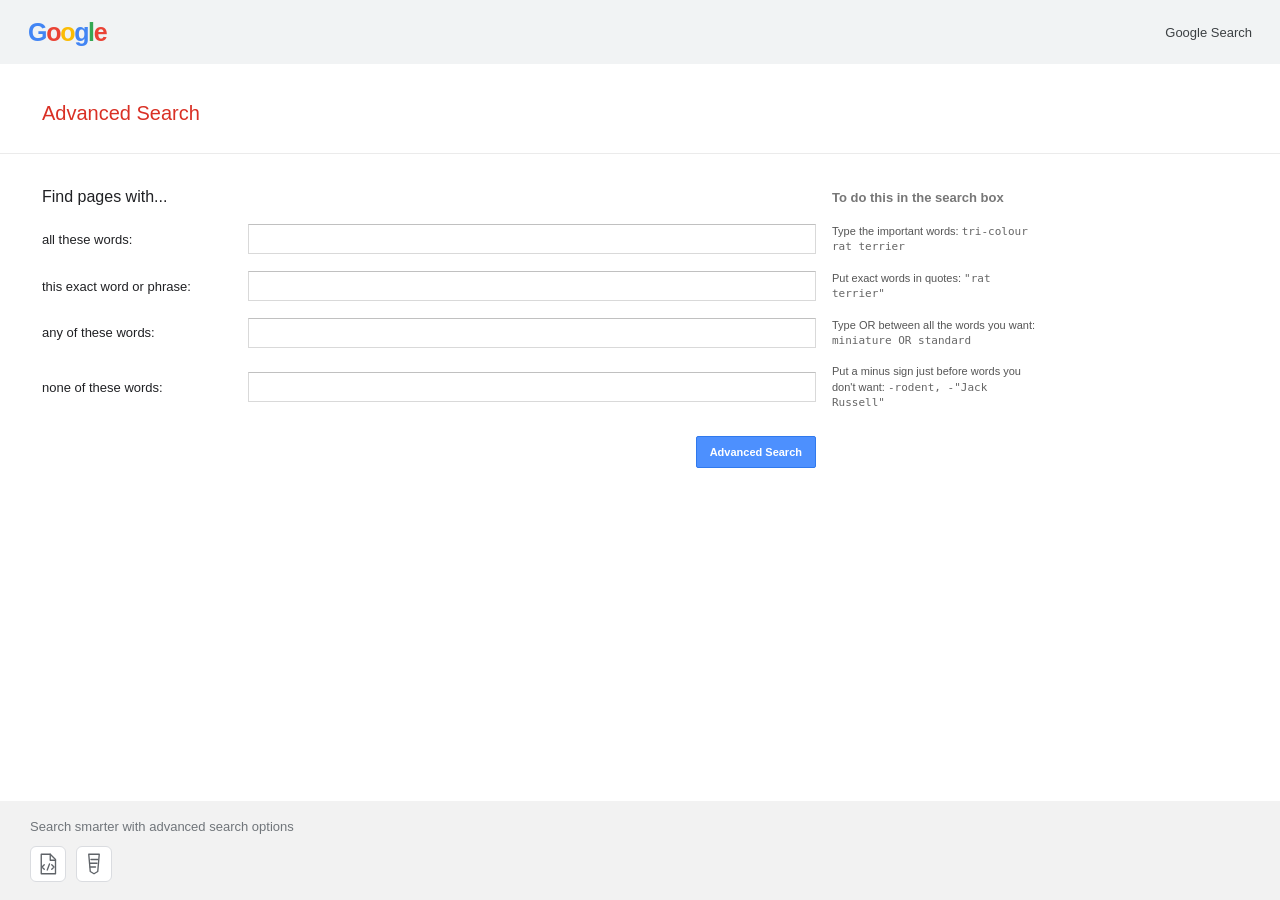
==== advanced.html @ 950725e0 "comit" ====
<!DOCTYPE html>
<html lang="en">
<head>
  <meta charset="UTF-8">
  <meta name="viewport" content="width=device-width, initial-scale=1.0">
  <title>Google Advanced Search</title>
  <link rel="stylesheet" href="styles.css">
</head>
<body class="advanced-page">
  <header class="advanced-header">
    <a class="mini-logo" href="index.html" aria-label="Google home"><span class="blue">G</span><span class="red">o</span><span class="yellow">o</span><span class="blue">g</span><span class="green">l</span><span class="red">e</span></a>
    <a class="top-link" href="index.html">Google Search</a>
  </header>
  <main class="advanced-main">
    <h1>Advanced Search</h1>
    <div class="advanced-rule"></div>
    <form action="https://www.google.com/search" method="get" class="advanced-form">
      <div class="advanced-intro"><span>Find pages with...</span><span class="how-heading">To do this in the search box</span></div>
      <label class="advanced-row"><span>all these words:</span><input type="text" name="as_q" aria-label="All these words"><small>Type the important words: <b>tri-colour rat terrier</b></small></label>
      <label class="advanced-row"><span>this exact word or phrase:</span><input type="text" name="as_epq" aria-label="This exact word or phrase"><small>Put exact words in quotes: <b>"rat terrier"</b></small></label>
      <label class="advanced-row"><span>any of these words:</span><input type="text" name="as_oq" aria-label="Any of these words"><small>Type OR between all the words you want: <b>miniature OR standard</b></small></label>
      <label class="advanced-row"><span>none of these words:</span><input type="text" name="as_eq" aria-label="None of these words"><small>Put a minus sign just before words you don't want: <b>-rodent, -"Jack Russell"</b></small></label>
      <div class="advanced-submit"><button type="submit">Advanced Search</button></div>
    </form>
  </main>
  <footer class="advanced-footer">
    <span>Search smarter with advanced search options</span>
    <nav class="validator-links" aria-label="Validace stránky">
      <a href="https://validator.w3.org/nu/?doc=https%3A%2F%2Fraw.githack.com%2Fvixiik%2Fgooglesearch%2Fmain%2Fadvanced.html" aria-label="Validovat HTML této stránky" title="Validovat HTML této stránky">
        <svg viewBox="0 0 32 32" aria-hidden="true"><path d="M7 3h12l7 7v19H7z"></path><path d="M19 3v8h7M11 17l-3 3 3 3m10-6 3 3-3 3m-3-7-3 8"></path></svg>
      </a>
      <a href="https://jigsaw.w3.org/css-validator/validator?uri=https%3A%2F%2Fraw.githack.com%2Fvixiik%2Fgooglesearch%2Fmain%2Fstyles.css&amp;profile=css3svg&amp;usermedium=all&amp;warning=1&amp;vextwarning=&amp;lang=cs" aria-label="Validovat CSS této stránky" title="Validovat CSS této stránky">
        <svg viewBox="0 0 32 32" aria-hidden="true"><path d="M9 3h14l-2 23-5 3-5-3z"></path><path d="M12 10h9m-10 5h9m-9 5h7"></path></svg>
      </a>
    </nav>
  </footer>
</body>
</html>
---- styles.css ----
* { box-sizing: border-box; }
:root { font-family: Arial, Helvetica, sans-serif; color: #202124; }
body { margin: 0; min-height: 100vh; }
a { color: inherit; text-decoration: none; }
a:hover { text-decoration: underline; }
.top-nav { display: flex; justify-content: flex-end; align-items: center; gap: 22px; padding: 22px 30px; font-size: 13px; }
.home-page { display: flex; flex-direction: column; }
.home-main { flex: 1; display: flex; flex-direction: column; align-items: center; padding: 105px 22px 80px; }
.google-logo { display: inline-flex; align-items: baseline; font-family: "Google Sans", Arial, sans-serif; font-size: 86px; font-weight: 500; letter-spacing: -5px; line-height: 1.1; margin-bottom: 28px; }
.blue { color: #4285f4; }.red { color: #ea4335; }.yellow { color: #fbbc05; }.green { color: #34a853; }
.search-form { width: min(100%, 584px); }
.search-box { width: 100%; height: 48px; border: 1px solid #dfe1e5; border-radius: 28px; display: flex; align-items: center; padding: 0 15px; transition: box-shadow .15s, border-color .15s; }
.search-box:hover, .search-box:focus-within { border-color: transparent; box-shadow: 0 1px 6px rgba(32,33,36,.28); }
.search-icon { width: 20px; height: 20px; flex: 0 0 auto; fill: none; stroke: #9aa0a6; stroke-width: 1.8; margin-right: 12px; }
.search-box input { border: 0; outline: 0; flex: 1; min-width: 0; font-size: 16px; color: #202124; background: transparent; }
.search-actions { display: flex; justify-content: center; gap: 12px; margin-top: 28px; }
.search-button { font-size: 14px; color: #3c4043; background: #f8f9fa; border: 1px solid #f8f9fa; border-radius: 4px; padding: 10px 16px; cursor: pointer; }
.search-button:hover { box-shadow: 0 1px 1px rgba(0,0,0,.1); border-color: #dadce0; }
.footer { background: #f2f2f2; color: #70757a; padding: 18px 30px; font-size: 13px; }
.validator-links { display: flex; gap: 10px; align-items: center; margin-top: 12px; }
.validator-links a { display: inline-flex; width: 36px; height: 36px; align-items: center; justify-content: center; border: 1px solid #dadce0; border-radius: 6px; color: #5f6368; background: #fff; }
.validator-links a:hover, .validator-links a:focus-visible { color: #1a73e8; border-color: #1a73e8; }
.validator-links svg { width: 24px; height: 24px; fill: none; stroke: currentColor; stroke-width: 1.8; stroke-linecap: round; stroke-linejoin: round; }
.image-page .home-main { padding-top: 105px; }
.image-label { font-size: 16px; letter-spacing: 0; color: #4285f4; margin-left: 10px; font-weight: 400; }
.advanced-page { min-height: 100vh; display: flex; flex-direction: column; }
.advanced-header { height: 64px; display: flex; align-items: center; justify-content: space-between; padding: 0 28px; background: #f1f3f4; }
.mini-logo { font-size: 25px; letter-spacing: -1.3px; font-weight: 600; }
.top-link { font-size: 13px; color: #3c4043; }
.advanced-main { padding: 38px 42px 50px; flex: 1; }
.advanced-main h1 { color: #d93025; font-size: 20px; font-weight: 400; margin: 0 0 28px; }
.advanced-rule { height: 1px; background: #ebebeb; margin: 0 -42px 34px; }
.advanced-form { max-width: 1000px; }
.advanced-intro, .advanced-row { display: grid; grid-template-columns: 190px minmax(220px, 570px) minmax(210px, 1fr); gap: 16px; align-items: center; }
.advanced-intro { font-size: 16px; margin-bottom: 18px; }
.how-heading { grid-column: 3; color: #777; font-size: 13px; font-weight: 700; }
.advanced-row { margin: 0 0 16px; font-size: 13px; }
.advanced-row input { width: 100%; height: 30px; border: 1px solid #d9d9d9; border-top-color: #c0c0c0; padding: 4px 8px; font: inherit; outline: none; }
.advanced-row input:focus { border: 1px solid #4d90fe; box-shadow: inset 0 1px 2px rgba(0,0,0,.1); }
.advanced-row small { color: #555; font-size: 11px; line-height: 1.4; }
.advanced-row small b { color: #666; font-family: monospace; font-weight: 400; }
.advanced-submit { display: grid; grid-template-columns: 190px minmax(220px, 570px) minmax(210px, 1fr); gap: 16px; margin-top: 25px; }
.advanced-submit button { grid-column: 2; justify-self: end; background: #4d90fe; border: 1px solid #3079ed; border-radius: 2px; color: white; padding: 9px 13px; font-size: 11px; font-weight: 700; cursor: pointer; }
.advanced-submit button:hover { background: #357ae8; border-color: #2f5bb7; }
.advanced-footer { background: #f2f2f2; color: #70757a; padding: 18px 30px; font-size: 13px; }
@media (max-width: 760px) {
  .home-main { padding-top: 80px; }
  .google-logo { font-size: 68px; }
  .advanced-main { padding: 28px 22px 40px; }
  .advanced-rule { margin-left: -22px; margin-right: -22px; }
  .advanced-intro, .advanced-row { grid-template-columns: 1fr; gap: 7px; }
  .how-heading, .advanced-row small { display: none; }
  .advanced-submit { grid-template-columns: 1fr; }
  .advanced-submit button { grid-column: 1; }
}
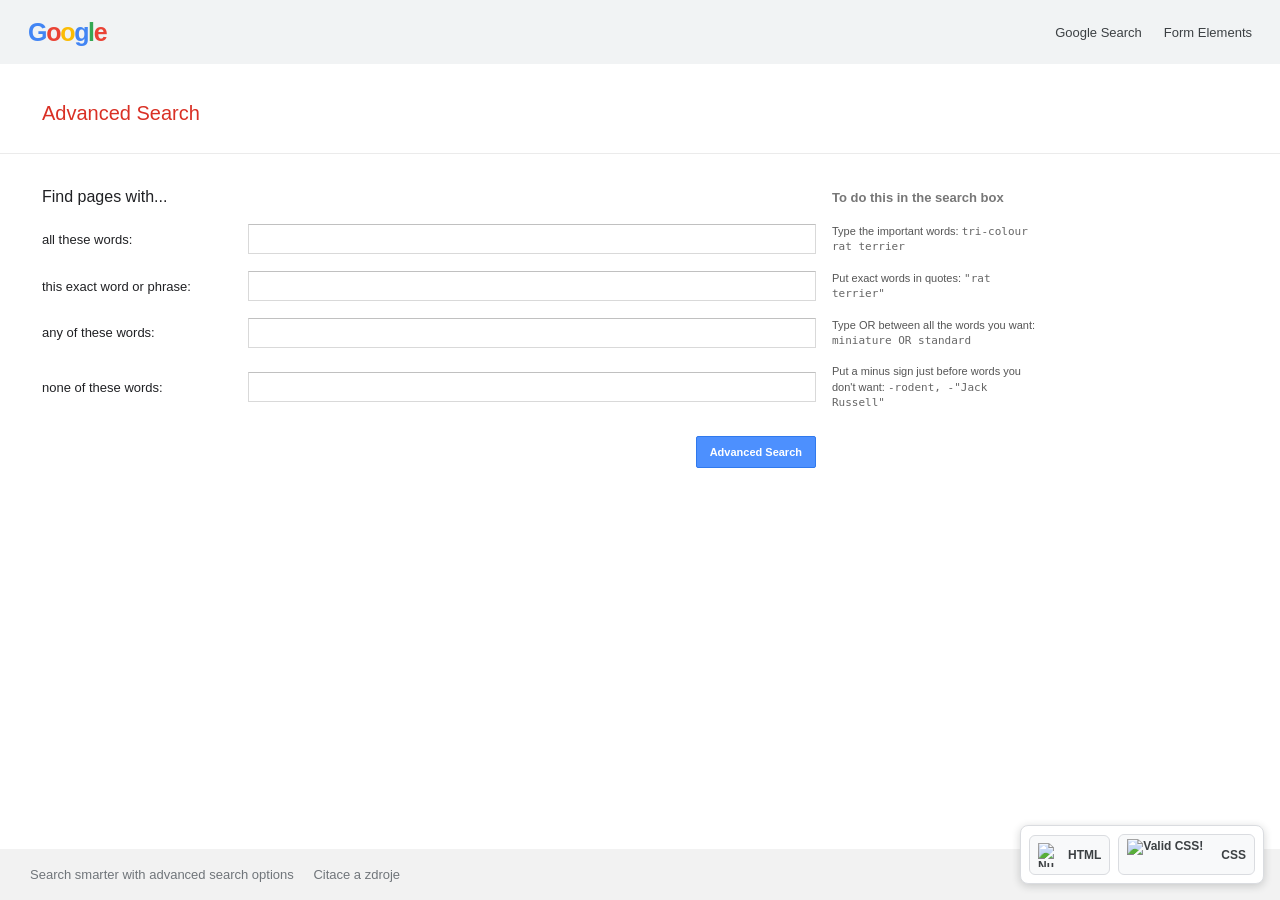
==== commit ab8730e4: "dadadad" ====
--- a/advanced.html
+++ b/advanced.html
@@ -9,7 +9,10 @@
 <body class="advanced-page">
   <header class="advanced-header">
     <a class="mini-logo" href="index.html" aria-label="Google home"><span class="blue">G</span><span class="red">o</span><span class="yellow">o</span><span class="blue">g</span><span class="green">l</span><span class="red">e</span></a>
-    <a class="top-link" href="index.html">Google Search</a>
+    <nav class="demo-header-links" aria-label="Main navigation">
+      <a class="top-link" href="index.html">Google Search</a>
+      <a class="top-link" href="form-elements.html">Form Elements</a>
+    </nav>
   </header>
   <main class="advanced-main">
     <h1>Advanced Search</h1>
@@ -25,12 +28,15 @@
   </main>
   <footer class="advanced-footer">
     <span>Search smarter with advanced search options</span>
+    <a class="citations-link" href="https://github.com/vixiik/tomasgoogle/blob/main/citace.md" target="_blank" rel="noopener noreferrer">Citace a zdroje</a>
     <nav class="validator-links" aria-label="Validace stránky">
-      <a href="https://validator.w3.org/nu/?doc=https%3A%2F%2Fraw.githack.com%2Fvixiik%2Fgooglesearch%2Fmain%2Fadvanced.html" aria-label="Validovat HTML této stránky" title="Validovat HTML této stránky">
-        <svg viewBox="0 0 32 32" aria-hidden="true"><path d="M7 3h12l7 7v19H7z"></path><path d="M19 3v8h7M11 17l-3 3 3 3m10-6 3 3-3 3m-3-7-3 8"></path></svg>
+      <a href="https://validator.w3.org/nu/?doc=https%3A%2F%2Fvixiik.github.io%2Ftomasgoogle%2Fadvanced.html" target="_blank" rel="noopener noreferrer" aria-label="Validovat HTML" title="Validovat HTML">
+        <img src="https://validator.w3.org/nu/icon.png" width="16" height="16" alt="Nu HTML Checker">
+        <span>HTML</span>
       </a>
-      <a href="https://jigsaw.w3.org/css-validator/validator?uri=https%3A%2F%2Fraw.githack.com%2Fvixiik%2Fgooglesearch%2Fmain%2Fstyles.css&amp;profile=css3svg&amp;usermedium=all&amp;warning=1&amp;vextwarning=&amp;lang=cs" aria-label="Validovat CSS této stránky" title="Validovat CSS této stránky">
-        <svg viewBox="0 0 32 32" aria-hidden="true"><path d="M9 3h14l-2 23-5 3-5-3z"></path><path d="M12 10h9m-10 5h9m-9 5h7"></path></svg>
+      <a href="https://jigsaw.w3.org/css-validator/validator?uri=https%3A%2F%2Fvixiik.github.io%2Ftomasgoogle%2Fstyles.css" target="_blank" rel="noopener noreferrer" aria-label="Validovat CSS" title="Validovat CSS">
+        <img src="https://jigsaw.w3.org/css-validator/images/vcss-blue" width="88" height="31" alt="Valid CSS!">
+        <span>CSS</span>
       </a>
     </nav>
   </footer>
--- a/styles.css
+++ b/styles.css
@@ -17,14 +17,17 @@
 .search-button { font-size: 14px; color: #3c4043; background: #f8f9fa; border: 1px solid #f8f9fa; border-radius: 4px; padding: 10px 16px; cursor: pointer; }
 .search-button:hover { box-shadow: 0 1px 1px rgba(0,0,0,.1); border-color: #dadce0; }
 .footer { background: #f2f2f2; color: #70757a; padding: 18px 30px; font-size: 13px; }
-.validator-links { display: flex; gap: 10px; align-items: center; margin-top: 12px; }
-.validator-links a { display: inline-flex; width: 36px; height: 36px; align-items: center; justify-content: center; border: 1px solid #dadce0; border-radius: 6px; color: #5f6368; background: #fff; }
-.validator-links a:hover, .validator-links a:focus-visible { color: #1a73e8; border-color: #1a73e8; }
-.validator-links svg { width: 24px; height: 24px; fill: none; stroke: currentColor; stroke-width: 1.8; stroke-linecap: round; stroke-linejoin: round; }
+.citations-link { display: inline-block; margin-left: 16px; }
+.validator-links { position: fixed; right: 16px; bottom: 16px; z-index: 10; display: flex; gap: 8px; align-items: center; padding: 8px; border: 1px solid #dadce0; border-radius: 8px; background: #fff; box-shadow: 0 2px 8px rgba(32,33,36,.2); }
+.validator-links a { display: inline-flex; min-height: 40px; align-items: center; justify-content: center; gap: 6px; padding: 4px 8px; border: 1px solid #dadce0; border-radius: 6px; background: #f8f9fa; color: #3c4043; font-size: 12px; font-weight: 600; }
+.validator-links a:hover, .validator-links a:focus-visible { border-color: #1a73e8; color: #1a73e8; text-decoration: none; }
+.validator-links img { display: block; max-width: 88px; height: auto; }
+.validator-links a:first-child img { width: 24px; height: 24px; }
 .image-page .home-main { padding-top: 105px; }
 .image-label { font-size: 16px; letter-spacing: 0; color: #4285f4; margin-left: 10px; font-weight: 400; }
 .advanced-page { min-height: 100vh; display: flex; flex-direction: column; }
 .advanced-header { height: 64px; display: flex; align-items: center; justify-content: space-between; padding: 0 28px; background: #f1f3f4; }
+.demo-header-links { display: flex; gap: 22px; align-items: center; }
 .mini-logo { font-size: 25px; letter-spacing: -1.3px; font-weight: 600; }
 .top-link { font-size: 13px; color: #3c4043; }
 .advanced-main { padding: 38px 42px 50px; flex: 1; }
@@ -43,10 +46,43 @@
 .advanced-submit button { grid-column: 2; justify-self: end; background: #4d90fe; border: 1px solid #3079ed; border-radius: 2px; color: white; padding: 9px 13px; font-size: 11px; font-weight: 700; cursor: pointer; }
 .advanced-submit button:hover { background: #357ae8; border-color: #2f5bb7; }
 .advanced-footer { background: #f2f2f2; color: #70757a; padding: 18px 30px; font-size: 13px; }
+.form-demo-main { max-width: 1100px; width: 100%; margin: 0 auto; padding: 38px 28px 100px; flex: 1; }
+.form-demo-main h1 { margin: 0 0 8px; color: #202124; font-size: 28px; font-weight: 400; }
+.form-demo-intro { margin: 0 0 28px; color: #5f6368; line-height: 1.5; }
+.form-demo-grid { display: grid; grid-template-columns: repeat(2, minmax(0, 1fr)); gap: 20px; }
+.form-demo-card { min-width: 0; padding: 22px; border: 1px solid #dadce0; border-radius: 10px; background: #fff; }
+.form-demo-card h2 { margin: 0 0 18px; font-size: 18px; font-weight: 500; }
+.demo-field { display: grid; gap: 7px; margin-bottom: 16px; }
+.demo-field label, .demo-field legend { color: #3c4043; font-size: 13px; font-weight: 600; }
+.demo-field input:not([type="checkbox"]):not([type="radio"]):not([type="range"]):not([type="color"]), .demo-field select, .demo-field textarea { width: 100%; min-height: 40px; padding: 9px 10px; border: 1px solid #dadce0; border-radius: 5px; background: #fff; color: #202124; font: inherit; }
+.demo-field textarea { min-height: 100px; resize: vertical; }
+.demo-field input[type="color"] { width: 64px; height: 40px; padding: 3px; border: 1px solid #dadce0; border-radius: 5px; background: #fff; }
+.demo-field input[type="range"] { width: 100%; accent-color: #1a73e8; }
+.demo-field input[type="checkbox"], .demo-field input[type="radio"] { accent-color: #1a73e8; }
+.demo-field fieldset { display: flex; flex-wrap: wrap; gap: 12px 18px; padding: 14px; border: 1px solid #dadce0; border-radius: 5px; }
+.demo-field fieldset label { display: inline-flex; gap: 7px; align-items: center; font-weight: 400; }
+.demo-field small { color: #5f6368; font-size: 12px; }
+.demo-button-row { display: flex; flex-wrap: wrap; gap: 10px; }
+.demo-button { min-height: 40px; padding: 9px 15px; border: 1px solid #dadce0; border-radius: 5px; background: #f8f9fa; color: #3c4043; font: inherit; cursor: pointer; }
+.demo-button-primary { border-color: #1a73e8; background: #1a73e8; color: #fff; }
+.demo-button:disabled { color: #80868b; cursor: not-allowed; opacity: .7; }
+.demo-status { margin-top: 16px; color: #5f6368; font-size: 13px; }
 @media (max-width: 760px) {
+  .top-nav { flex-wrap: wrap; gap: 14px; padding: 18px 22px; }
   .home-main { padding-top: 80px; }
   .google-logo { font-size: 68px; }
   .advanced-main { padding: 28px 22px 40px; }
+  .demo-header-links { flex-wrap: wrap; gap: 12px; }
+  .form-demo-main { padding: 28px 18px 100px; }
+  .form-demo-grid { grid-template-columns: 1fr; }
+}
+@media (max-width: 480px) {
+  .advanced-header { padding: 0 16px; }
+  .demo-header-links { gap: 10px; }
+  .top-link { font-size: 12px; }
+  .form-demo-card { padding: 18px; }
+}
+@media (max-width: 760px) {
   .advanced-rule { margin-left: -22px; margin-right: -22px; }
   .advanced-intro, .advanced-row { grid-template-columns: 1fr; gap: 7px; }
   .how-heading, .advanced-row small { display: none; }
